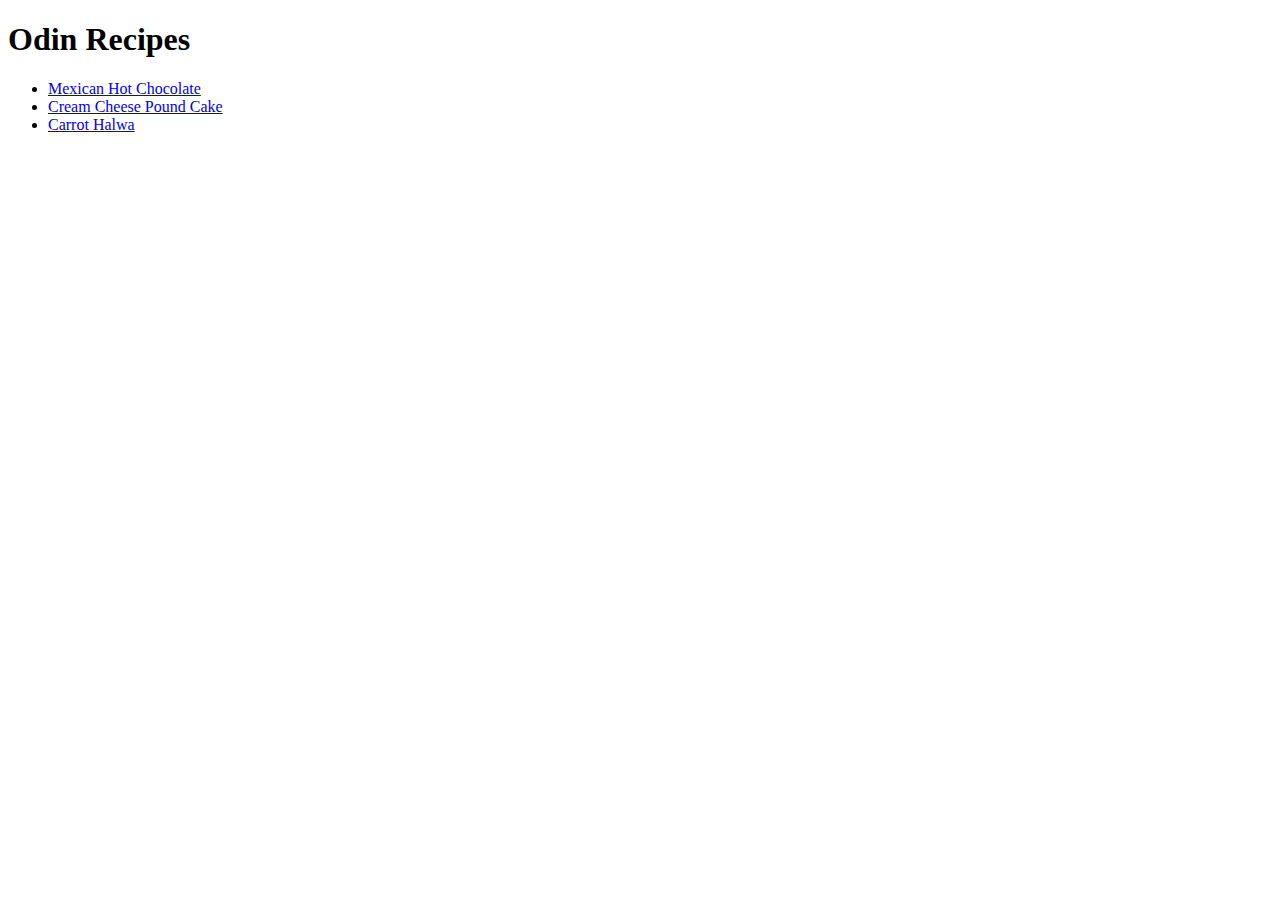
==== index.html @ d7ff3d74 "Add index.html and 3 recipes - Mexican hot chocolate, Cream Cheese Cake, Carrot Halwa" ====
<!DOCTYPE html>
<html lang="en">
<head>
    <meta charset="UTF-8">
    <meta name="viewport" content="width=device-width, initial-scale=1.0">
    <title>Odin Recipes</title>
</head>
<body>
    <h1>Odin Recipes</h1>

    <ul>
        <li><a href="./recipes/hot-chocolate.html" rel="noopener noreferrer">Mexican Hot Chocolate</a></li>
        <li><a href="./recipes/cheese-cake.html" rel="noopener noreferrer">Cream Cheese Pound Cake</a></li>
        <li><a href="./recipes/carrot-halwa.html" rel="noopener noreferrer">Carrot Halwa</a></li>
    </ul>
    
</body>
</html>
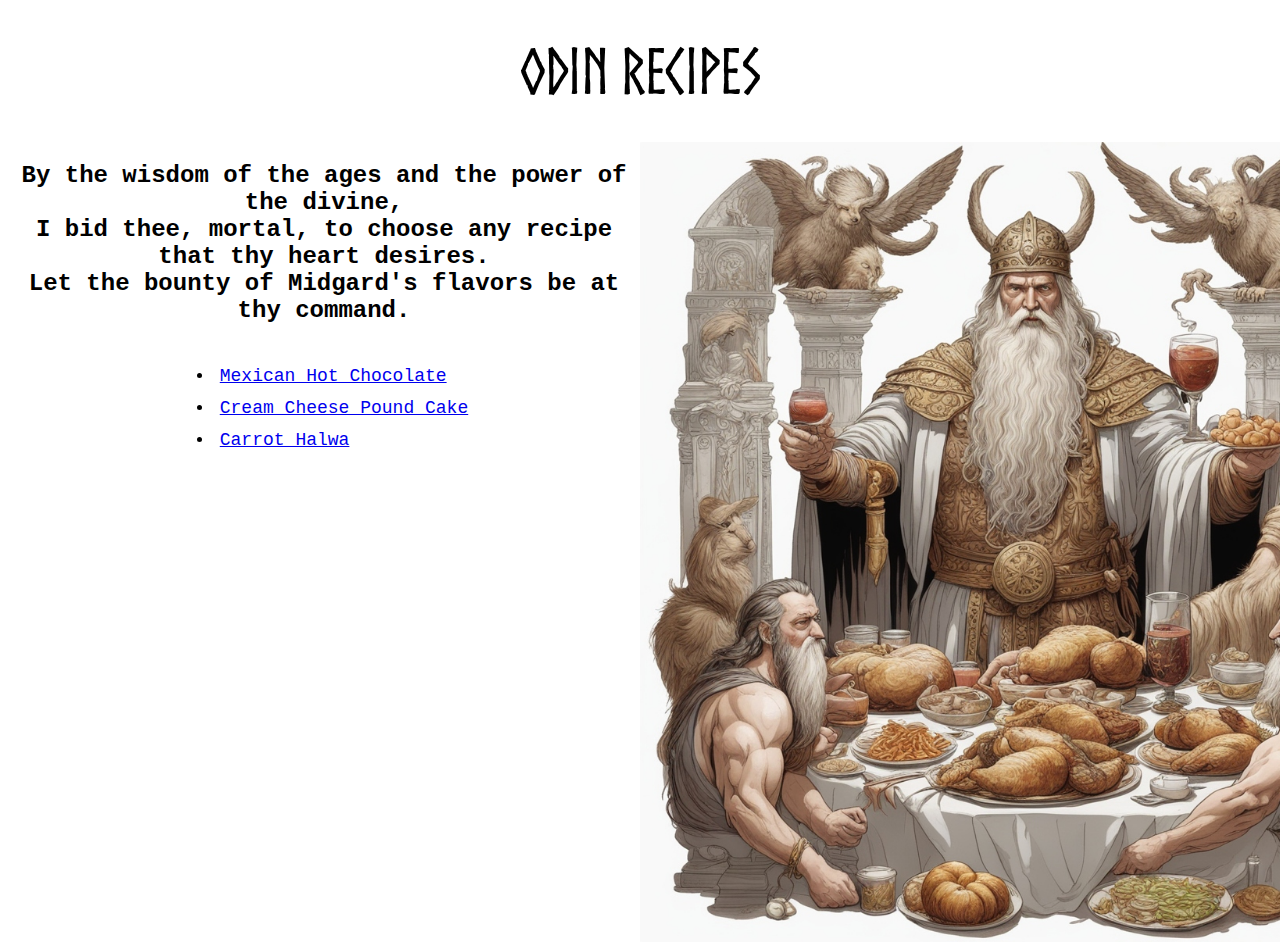
==== commit 436ba412: "Added stylesheet for better appearance" ====
--- a/index.html
+++ b/index.html
@@ -3,16 +3,34 @@
 <head>
     <meta charset="UTF-8">
     <meta name="viewport" content="width=device-width, initial-scale=1.0">
+    <link rel="stylesheet" href="style.css">
     <title>Odin Recipes</title>
 </head>
 <body>
-    <h1>Odin Recipes</h1>
+    
+    <h1 style="font-size: 60px">Odin Recipes</h1>
 
-    <ul>
-        <li><a href="./recipes/hot-chocolate.html" rel="noopener noreferrer">Mexican Hot Chocolate</a></li>
-        <li><a href="./recipes/cheese-cake.html" rel="noopener noreferrer">Cream Cheese Pound Cake</a></li>
-        <li><a href="./recipes/carrot-halwa.html" rel="noopener noreferrer">Carrot Halwa</a></li>
-    </ul>
-    
+    <div id="container">
+        
+        <div id="column1">
+            <h2 class="text">
+                By the wisdom of the ages and the power of the divine,<br>
+                I bid thee, mortal, to choose any recipe that thy heart desires.<br>
+                Let the bounty of Midgard's flavors be at thy command.<br>
+            </h2>
+
+            <ul class="list">
+                <li><a href="./recipes/hot-chocolate.html" rel="noopener noreferrer">Mexican Hot Chocolate</a></li>
+                <li><a href="./recipes/cheese-cake.html" rel="noopener noreferrer">Cream Cheese Pound Cake</a></li>
+                <li><a href="./recipes/carrot-halwa.html" rel="noopener noreferrer">Carrot Halwa</a></li>
+            </ul>
+        </div>
+
+        <div id="column2">
+            <img src="./odin-recipes-img.jpeg" alt="Odin having a feast" width="800" height="800">
+        </div>
+
+    </div>
+        
 </body>
 </html>--- a/style.css
+++ b/style.css
@@ -0,0 +1,43 @@
+@font-face {
+    font-family: 'Norse';
+    src: url('Norse-Font.otf');
+}
+
+h1 {
+    font-family: 'Norse', 'Courier New', sans-serif;
+    font-size: 60px;
+}
+
+.text {
+    font-family: 'Lucida Console', 'Courier New', sans-serif;
+}
+
+body {
+    text-align: center;
+}
+
+#container {
+    width: 100%;
+}
+
+#column1,
+#column2 {
+    width: 50%;
+    float: left;
+}
+
+div#container {
+    text-align: center;
+}
+
+ol.list,
+ul.list {
+    font-family: 'Lucida Console', 'Courier New', sans-serif;
+    display: inline-block;
+    text-align: left;
+}
+
+.list li {
+    padding: 6px;
+    font-size: large;
+}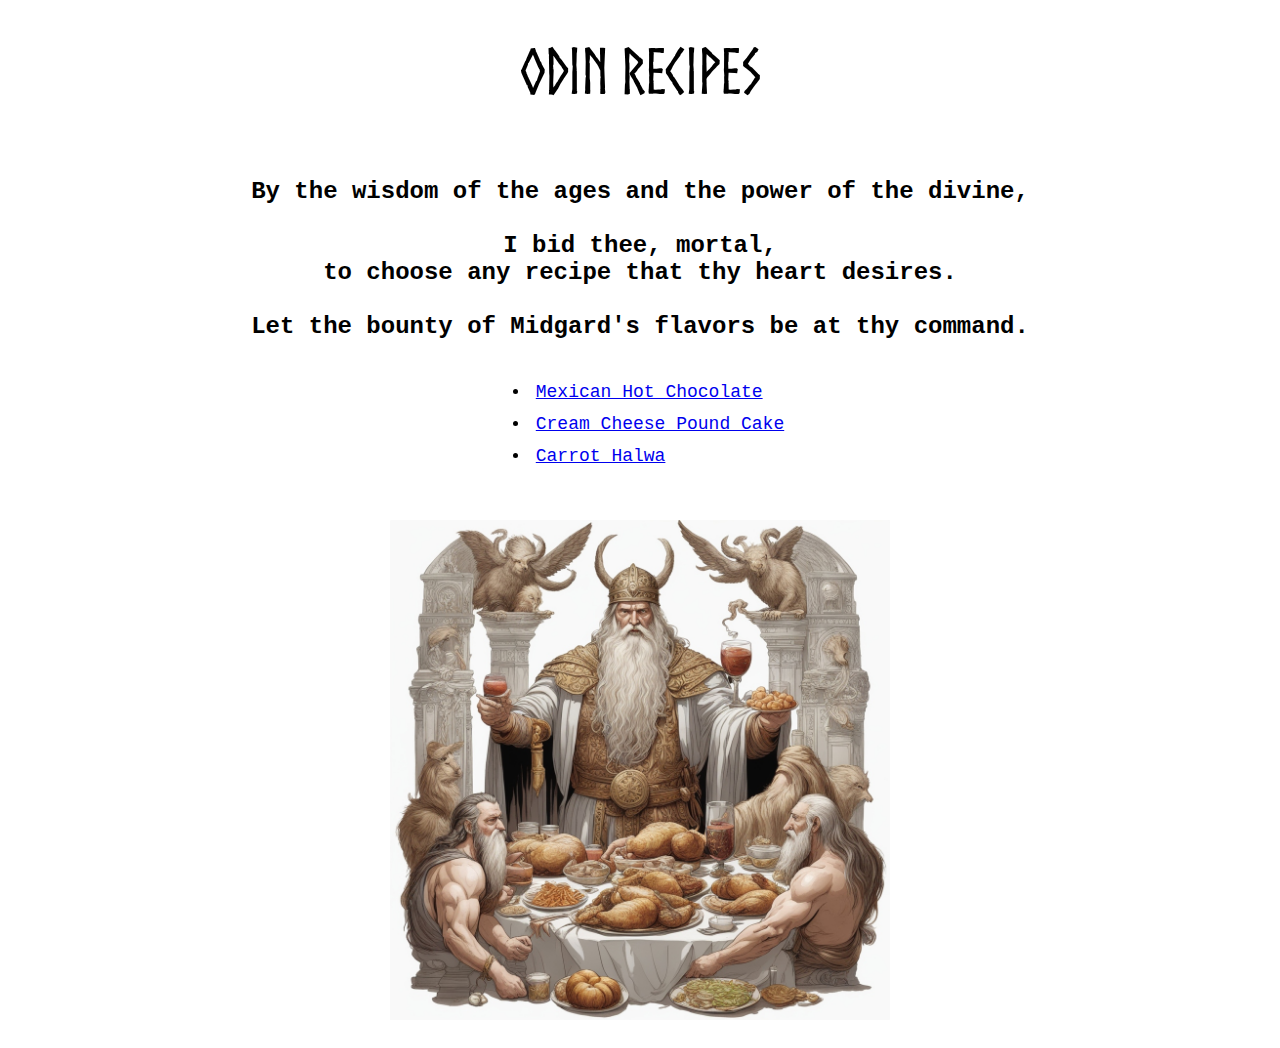
==== commit 17d565d7: "Edited layout" ====
--- a/index.html
+++ b/index.html
@@ -9,27 +9,23 @@
 <body>
     
     <h1 style="font-size: 60px">Odin Recipes</h1>
+        
+    <div id="column1">
+        <h2 class="text">
+            By the wisdom of the ages and the power of the divine,<br><br>
+            I bid thee, mortal,<br> to choose any recipe that thy heart desires.<br><br>
+            Let the bounty of Midgard's flavors be at thy command.<br>
+        </h2>
 
-    <div id="container">
-        
-        <div id="column1">
-            <h2 class="text">
-                By the wisdom of the ages and the power of the divine,<br>
-                I bid thee, mortal, to choose any recipe that thy heart desires.<br>
-                Let the bounty of Midgard's flavors be at thy command.<br>
-            </h2>
+        <ul class="list">
+            <li><a href="./recipes/hot-chocolate.html" rel="noopener noreferrer">Mexican Hot Chocolate</a></li>
+            <li><a href="./recipes/cheese-cake.html" rel="noopener noreferrer">Cream Cheese Pound Cake</a></li>
+            <li><a href="./recipes/carrot-halwa.html" rel="noopener noreferrer">Carrot Halwa</a></li>
+        </ul>
+    </div>
 
-            <ul class="list">
-                <li><a href="./recipes/hot-chocolate.html" rel="noopener noreferrer">Mexican Hot Chocolate</a></li>
-                <li><a href="./recipes/cheese-cake.html" rel="noopener noreferrer">Cream Cheese Pound Cake</a></li>
-                <li><a href="./recipes/carrot-halwa.html" rel="noopener noreferrer">Carrot Halwa</a></li>
-            </ul>
-        </div>
-
-        <div id="column2">
-            <img src="./odin-recipes-img.jpeg" alt="Odin having a feast" width="800" height="800">
-        </div>
-
+    <div id="column2">
+        <img src="./odin-recipes-img.jpeg" alt="Odin having a feast" width="500" height="500">
     </div>
         
 </body>
--- a/style.css
+++ b/style.css
@@ -1,6 +1,10 @@
 @font-face {
     font-family: 'Norse';
     src: url('Norse-Font.otf');
+}
+
+* {
+    box-sizing: border-box;
 }
 
 h1 {
@@ -16,18 +20,12 @@
     text-align: center;
 }
 
-#container {
-    width: 100%;
-}
-
 #column1,
 #column2 {
-    width: 50%;
-    float: left;
-}
-
-div#container {
-    text-align: center;
+    vertical-align: top;
+    width: 800px;
+    display: inline-block;
+    margin: 16px;
 }
 
 ol.list,
